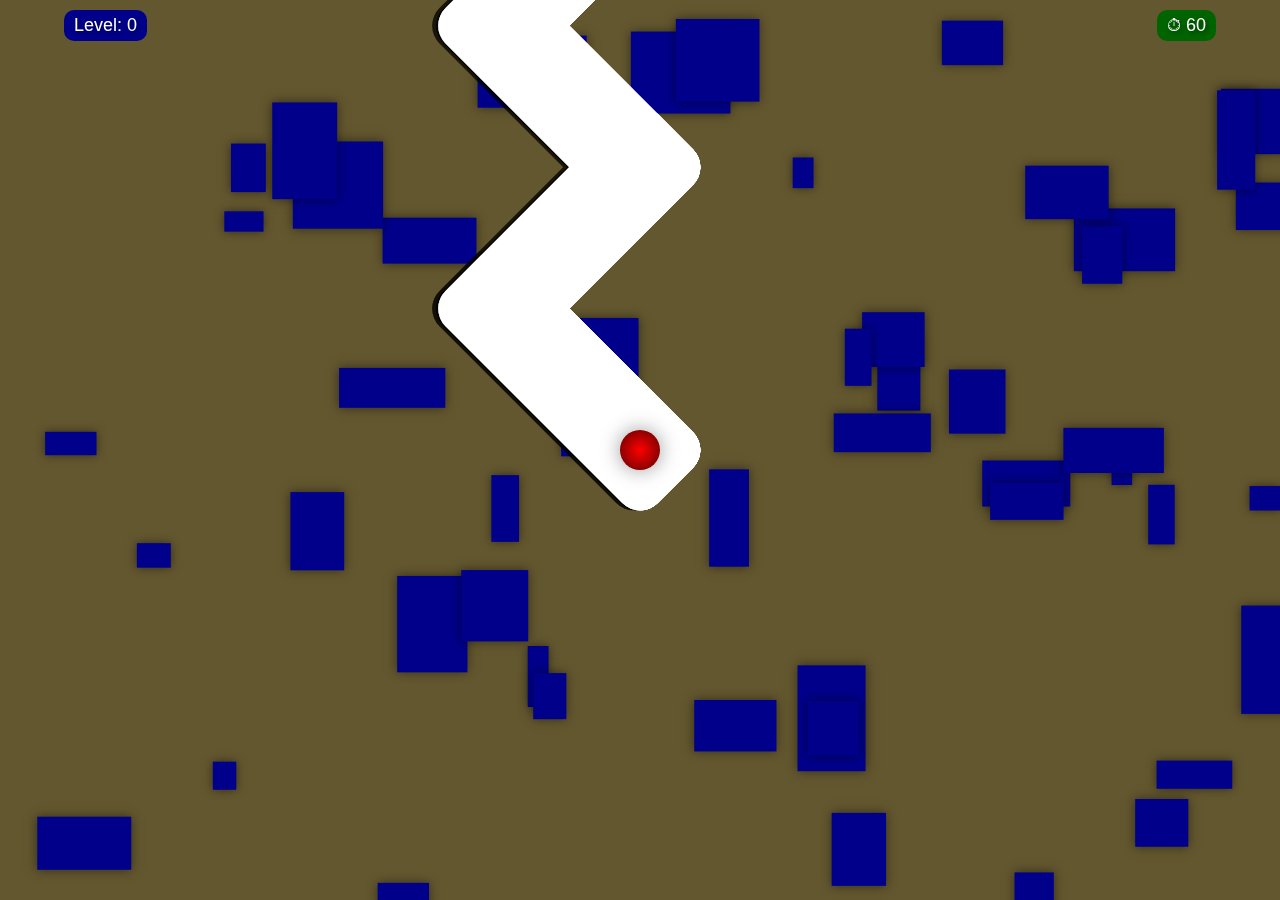
==== index.html @ 9e82f1b6 "My humble version" ====
<!DOCTYPE html>
<html>
   <head>
      <title>ZigZag Game</title>
      <meta http-equiv="Content-Type" content="text/html; charset=utf-8"/>
      <meta name="viewport" content="width=device-width, height=device-height, initial-scale=1, shrink-to-fit=yes, user-scalable=no">
      <link rel="stylesheet" type="text/css" href="style.css">

      <script src="rectangle.js"></script>
      <script src="player.js"></script>
      <script src="track.js"></script>
      <script src="background.js"></script>
      <script src="bonus.js"></script>
      <script src="util.js"></script>
      <script src="particles.js"></script>
   </head>
   <body style="margin: 0px; overflow: hidden">
      <canvas id="bckCanvas"></canvas>
      <canvas id="myCanvas"></canvas>

      <div id="score"></div>
      <div id="timeLeft"></div>
      <div id="startMessage"></div>
      <div id="gameOver">
         <p id="gameOverMessage"></p>
        <button id="restartButton" onclick="restartGame()"></button>
      </div>

      <script>
         // consts
         const shortSide = 100;
         const maxShort = 125;
         const minShort = 75;
         const longSide = 300;
         const maxLong = 550;
         const minLong = 200;
         const N = 10;
         const x = 0;
         const y = 0;
         const timeLeft = 60; // 60 seconds
         const score = 0;
         const speed = 2;
         const direction = 'right';
         const roundness = 25;

         let isGameStarted = false;
         let isGameOver = false;
         let isPlayerDying = false;
         let countDownStartGame = 3;
         let countdown;
         let createBonusInterval;
         let currentLevel = 0;

         // background
         const bckCanvas = document.getElementById('bckCanvas');
         const bckCtx = bckCanvas.getContext('2d');
         bckCanvas.width = window.innerWidth;
         bckCanvas.height = window.innerHeight;

         // create background
         const background = new Background(currentLevel);
         background.updatePattern(bckCtx, speed);

         // foreground
         const myCanvas = document.getElementById('myCanvas');
         const ctx = myCanvas.getContext('2d');
         myCanvas.width = window.innerWidth;
         myCanvas.height = window.innerHeight;
         
         // track
         let track = new Track(x, y , N, shortSide, longSide, minLong, maxLong, minShort, maxShort, roundness);

         // player
         const player = new Player(
            shortSide / 2,
            shortSide / 2,
            shortSide * 0.2,
            speed,
            direction,
            timeLeft,
            score
         );

         // bonus
         let bonus = new Bonus(myCanvas.width, myCanvas.height, shortSide / 2);
         
         // click management
         myCanvas.addEventListener('pointerdown', () => {
            if (!isPlayerDying && isGameStarted)
               player.changeDirection();
         });

         // score display
         const scoreDisplay = document.getElementById('score');
         scoreDisplay.textContent = 'Level: 0';
   
         // timeLeft display
         const timeLeftDisplay = document.getElementById('timeLeft');
         timeLeftDisplay.textContent = ' ⏱ ' + player.timeLeft;

         // start message
         const startMessageDisplay = document.getElementById('startMessage');
         startMessageDisplay.style.display = 'none';

         function startMessage(numCountDown, msg) {
            msg.style.display = 'block';
            msg.innerText = 'Tap to change direction.' + '\n\n' + numCountDown;
         }

         // game over message
         const gameOverDisplay = document.getElementById('gameOver');
         const gameOverMessageDisplay = document.getElementById('gameOverMessage');
         const restartButtonDisplay = document.getElementById('restartButton');

         // animate game
         function animate() {
            // clear canvas
            ctx.clearRect(0, 0, myCanvas.width, myCanvas.height);

            player.move();
            track.adjustFor(player);
            
            ctx.save();
               track.rotate(ctx);
               track.draw(ctx);
               bonus.draw(ctx);
               player.draw(ctx);

               // player collided
               if (!track.contains(player) || !player.isValidtimeLeft(player) || isPlayerDying) {
                  clearInterval(countdown);
                  clearInterval(createBonusInterval);
                  isPlayerDying = true;
                  player.die(player);
                  if(isPlayerDying == false)
                     gameOver();
               }
            ctx.restore();

            // add score
            player.addScore(player);
            scoreDisplay.textContent = 'Level: ' + player.score;

            // timeLeft
            timeLeftDisplay.textContent = ' ⏱ ' + player.timeLeft;

            // Update and draw background
            background.updatePattern(bckCtx, player.speed);
            
            // request frame
            if (isGameStarted)
               requestAnimationFrame(animate);
         }

         function gameOver() {
            gameOverDisplay.style.display = 'block';
            gameOverMessageDisplay.innerText = 'Game Over';
            restartButtonDisplay.innerText = 'Restart';
            background.active = false;
            restartButtonDisplay.onclick = () => {
               restartGame();
            };
         }

         function restartGame() {
            gameOverDisplay.style.display = 'none';
            
            //reset background
            background.level = 0;
            bckCtx.fillRect(0, 0, this.width, this.height);
            background.active = true;
            background.items = [];
            background.updatePattern(bckCtx, player.speed);
            
            scoreDisplay.textContent = 'Level: ' + player.score;

            // reset player
            player.x = shortSide / 2;
            player.y = shortSide / 2;
            player.radius = shortSide * 0.2;
            player.direction = direction;
            player.speed = speed;
            player.timeLeft = timeLeft;
            player.score = background.level;
            player.particles = [];

            // reset bonus
            bonus = undefined;
            bonus = new Bonus(myCanvas.width, myCanvas.height, shortSide / 2);

            // reset track
            track = undefined;
            track = new Track(x, y , N, shortSide, longSide, minLong, maxLong, minShort, maxShort, roundness);

            //reset vars
            countDownStartGame = 3;

            // reset canvas
            ctx.clearRect(0, 0, myCanvas.width, myCanvas.height);

            // start
            startGame();
         }

         // start game
         function startGame() {
            // game started
            isGameOver = false;
            isPlayerDying = false;

            // hide
            gameOverDisplay.style.display = 'none';

            // show track and player
            ctx.save();
               track.rotate(ctx);
               track.draw(ctx); 
               player.draw(ctx);
            ctx.restore();
            // start message countdown
            const timer = setInterval(function() {
               startMessage(countDownStartGame, startMessageDisplay);
               if (countDownStartGame <= 0) {
                  clearInterval(timer);
                  startMessageDisplay.style.display = 'none';
               }
               countDownStartGame--;
            }, 1000);

            // starts the clicks
            setTimeout(()=> {
               // player timeout countdown
               countdown = setInterval(function() {
                     player.timeLeft --;
                     }, 1000);

               // generate a bonus every 10 sec
               createBonusInterval = setInterval(function() {
                  bonus.generateItem(bonus);
               }, 10000);

               // starts
               isGameStarted = true;
               animate();  
            }, 4000);
         }

         // start the game
         startGame();
      </script>
   </body>
</html>
---- style.css ----
body {
    font-family: 'Varela Round', sans-serif;
}

canvas {
    position: absolute;
    top: 0;
    left: 0;
}

#score {
    position: absolute;
    top: 10px;
    color: white;
    font-size: 18px;
    text-shadow: 2px 2px 4px rgba(0,0,0,0.5);
    left: 5%;
    text-align: center;
    background-color: darkblue;
    padding: 5px 10px;
    border-radius: 10px;
}

#timeLeft {
    position: absolute;
    top: 10px;
    color: white;
    font-size: 18px;
    text-shadow: 2px 2px 4px rgba(0,0,0,0.5);
    right: 5%;
    text-align: center;
    background-color: darkgreen;
    padding: 5px 10px;
    border-radius: 10px;
}

#startMessage, #gameOver {
    position: absolute;
    top: 40%;
    left: 50%;
    width: 100%;
    color: white;
    font-size: 42px;
    text-shadow: 2px 2px 4px rgba(0,0,0,0.5);
    transform: translate(-50%, 0%);
    text-align: center;
    background-color: rgba(0,0,0,0.5);
    padding: 20px 10px;
    border-radius: 10px;
}

#restartButton {
    margin: 10px auto;
    padding: 15px 30px;
    font-size: 20px;
    font-family: 'beachday', Arial, Helvetica, sans-serif;
    background-color: blue;
    color: white;
    border: none;
    border-radius: 10px;
    cursor: pointer;
    transition: background-color 0.3s ease;
}
#restartButton:hover {
    background-color: darkblue;
    transform: scale(1.05);
}
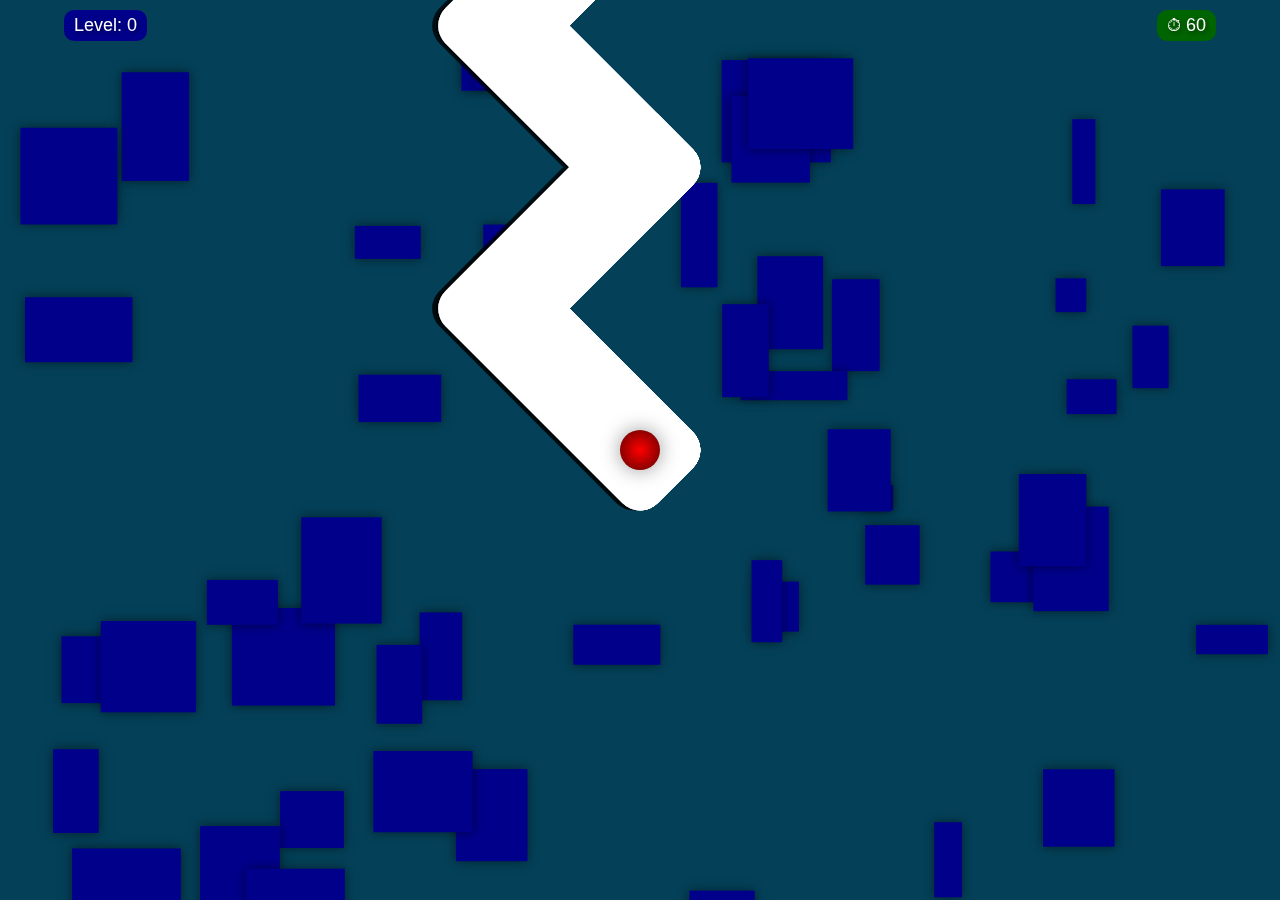
==== commit c244f89b: "bug fix" ====
--- a/index.html
+++ b/index.html
@@ -58,7 +58,7 @@
          bckCanvas.height = window.innerHeight;
 
          // create background
-         const background = new Background(currentLevel);
+         let background = new Background(currentLevel);
          background.updatePattern(bckCtx, speed);
 
          // foreground
@@ -71,7 +71,7 @@
          let track = new Track(x, y , N, shortSide, longSide, minLong, maxLong, minShort, maxShort, roundness);
 
          // player
-         const player = new Player(
+         let player = new Player(
             shortSide / 2,
             shortSide / 2,
             shortSide * 0.2,
@@ -166,23 +166,15 @@
             gameOverDisplay.style.display = 'none';
             
             //reset background
-            background.level = 0;
-            bckCtx.fillRect(0, 0, this.width, this.height);
-            background.active = true;
-            background.items = [];
-            background.updatePattern(bckCtx, player.speed);
+            background = undefined;
+            background = new Background(currentLevel);
+            background.updatePattern(bckCtx, speed);
             
             scoreDisplay.textContent = 'Level: ' + player.score;
 
             // reset player
-            player.x = shortSide / 2;
-            player.y = shortSide / 2;
-            player.radius = shortSide * 0.2;
-            player.direction = direction;
-            player.speed = speed;
-            player.timeLeft = timeLeft;
-            player.score = background.level;
-            player.particles = [];
+            player = undefined;
+            player = new Player(shortSide / 2, shortSide / 2, shortSide * 0.2, speed, direction, timeLeft, score);
 
             // reset bonus
             bonus = undefined;
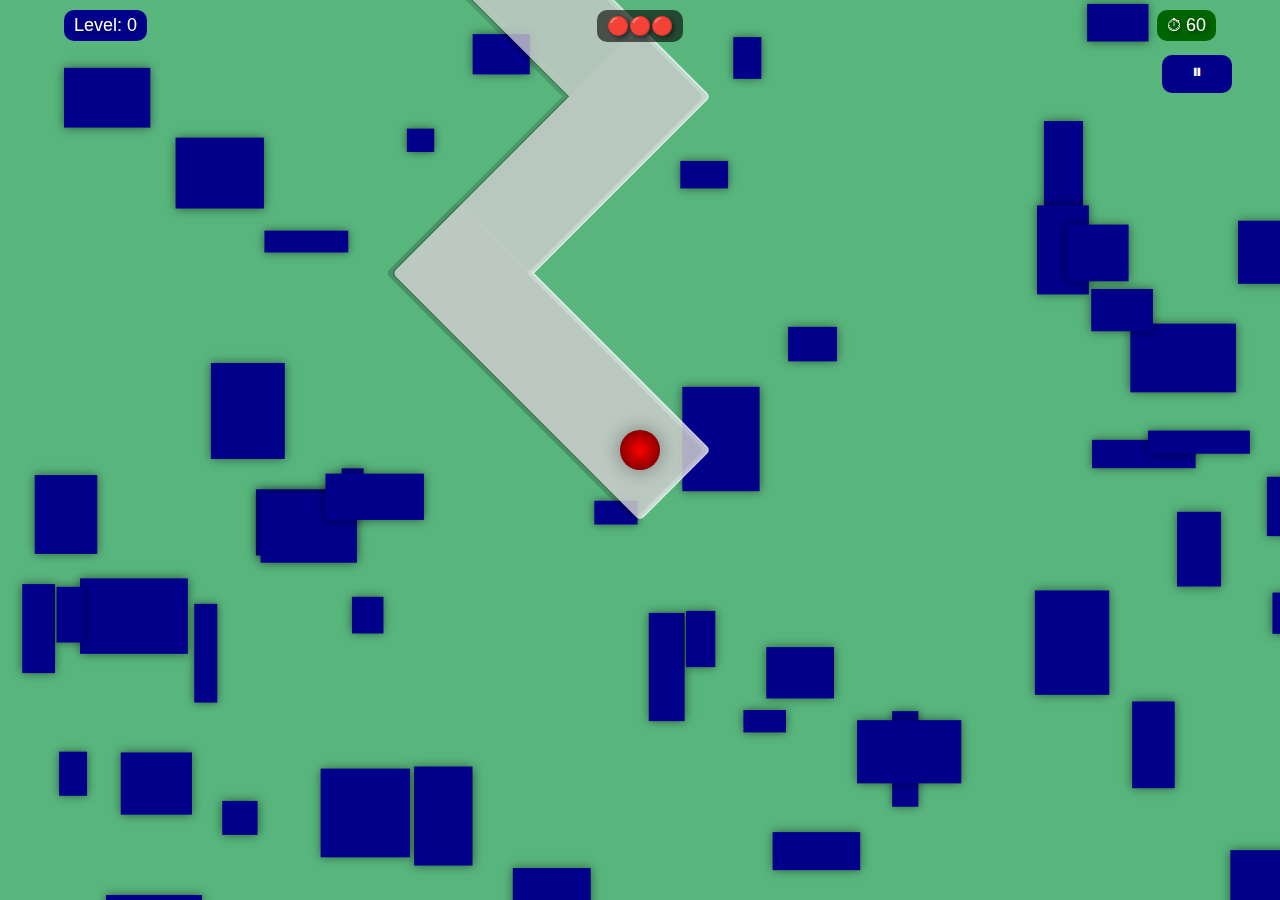
==== commit e4b3327a: "add lifes, bug fixes" ====
--- a/index.html
+++ b/index.html
@@ -15,84 +15,119 @@
       <script src="particles.js"></script>
    </head>
    <body style="margin: 0px; overflow: hidden">
-      <canvas id="bckCanvas"></canvas>
-      <canvas id="myCanvas"></canvas>
+      <canvas id="backgroundCanvas"></canvas>
+      <canvas id="foregroundCanvas"></canvas>
+      <canvas id="patternCanvas"></canvas>
 
       <div id="score"></div>
       <div id="timeLeft"></div>
       <div id="startMessage"></div>
       <div id="gameOver">
          <p id="gameOverMessage"></p>
-        <button id="restartButton" onclick="restartGame()"></button>
+         <button id="restartButton" onclick="restartGame()"></button>
+      </div>
+      <div id="lives"></div>
+      <div id="pause">
+         <button id="pauseButton" onclick="pauseGame()"></button>
       </div>
 
       <script>
          // consts
-         const shortSide = 100;
-         const maxShort = 125;
-         const minShort = 75;
-         const longSide = 300;
-         const maxLong = 550;
-         const minLong = 200;
-         const N = 10;
-         const x = 0;
-         const y = 0;
-         const timeLeft = 60; // 60 seconds
-         const score = 0;
-         const speed = 2;
-         const direction = 'right';
-         const roundness = 25;
+         const SHORTSIDE = 100;
+         const MAXSHORT = 120;
+         const MINSHORT = 80;
+         const LONGSIDE = 350;
+         const MAXLONG = 600;
+         const MINLONG = 250;
+         const TOTRECTANGLES = 10;
+         const INITPOSIX = 0;
+         const INITPOSIY = 0;
+         const INITIALTIME = 60; // 60 seconds
+         const INITIALSCORE = 0;
+         const INITIALSPEED = 2;
+         const INITIALDIRECTION = 'right';
+         const TRACKROUNDNESS = 5;
+         const LIFE = '🔴';
+         const INITIAL_LIFES = 3;
 
          let isGameStarted = false;
+         let isGamePaused = false;
          let isGameOver = false;
          let isPlayerDying = false;
-         let countDownStartGame = 3;
+         let countDownToStartGame = 3;
          let countdown;
          let createBonusInterval;
+         let createBonusLiveInterval;
          let currentLevel = 0;
 
+         // patterns
+         const patternCanvas = document.getElementById("patternCanvas");
+         const patternContext = patternCanvas.getContext("2d");
+
          // background
-         const bckCanvas = document.getElementById('bckCanvas');
-         const bckCtx = bckCanvas.getContext('2d');
-         bckCanvas.width = window.innerWidth;
-         bckCanvas.height = window.innerHeight;
-
-         // create background
+         const backgroundCanvas = document.getElementById('backgroundCanvas');
+         const bckCtx = backgroundCanvas.getContext('2d');
+         backgroundCanvas.width = window.innerWidth;
+         backgroundCanvas.height = window.innerHeight;
+
+         // foreground
+         const foregroundCanvas = document.getElementById('foregroundCanvas');
+         const ctx = foregroundCanvas.getContext('2d');
+         foregroundCanvas.width = window.innerWidth;
+         foregroundCanvas.height = window.innerHeight;
+
+         // objects
+         // background
          let background = new Background(currentLevel);
-         background.updatePattern(bckCtx, speed);
-
-         // foreground
-         const myCanvas = document.getElementById('myCanvas');
-         const ctx = myCanvas.getContext('2d');
-         myCanvas.width = window.innerWidth;
-         myCanvas.height = window.innerHeight;
-         
+
          // track
-         let track = new Track(x, y , N, shortSide, longSide, minLong, maxLong, minShort, maxShort, roundness);
+         let track = new Track(
+            INITPOSIX, 
+            INITPOSIY , 
+            TOTRECTANGLES, 
+            SHORTSIDE, 
+            LONGSIDE, 
+            MINLONG, 
+            MAXLONG, 
+            MINSHORT, 
+            MAXSHORT, 
+            TRACKROUNDNESS);
 
          // player
          let player = new Player(
-            shortSide / 2,
-            shortSide / 2,
-            shortSide * 0.2,
-            speed,
-            direction,
-            timeLeft,
-            score
+            SHORTSIDE / 2,
+            SHORTSIDE / 2,
+            SHORTSIDE * 0.2,
+            INITIALSPEED,
+            INITIALDIRECTION,
+            INITIALTIME,
+            INITIALSCORE,
+            INITIAL_LIFES,
          );
 
          // bonus
-         let bonus = new Bonus(myCanvas.width, myCanvas.height, shortSide / 2);
-         
+         let bonus = new Bonus(
+            foregroundCanvas.width, 
+            foregroundCanvas.height, 
+            SHORTSIDE / 2
+         );
+
+         // background
+         background.updatePattern(bckCtx);
+
          // click management
-         myCanvas.addEventListener('pointerdown', () => {
-            if (!isPlayerDying && isGameStarted)
+         foregroundCanvas.addEventListener('pointerdown', () => {
+            if (!isPlayerDying && isGameStarted && !isGamePaused)
                player.changeDirection();
          });
 
          // score display
          const scoreDisplay = document.getElementById('score');
          scoreDisplay.textContent = 'Level: 0';
+
+         // player lives
+         const livesDisplay = document.getElementById('lives');
+         livesDisplay.textContent = LIFE.repeat(player.lives);
    
          // timeLeft display
          const timeLeftDisplay = document.getElementById('timeLeft');
@@ -107,18 +142,79 @@
             msg.innerText = 'Tap to change direction.' + '\n\n' + numCountDown;
          }
 
+         function startMessageTimer() {
+            // start message countdown
+            const timer = setInterval(function() {
+               startMessage(countDownToStartGame, startMessageDisplay);
+               if (countDownToStartGame <= 0) {
+                  clearInterval(timer);
+                  startMessageDisplay.style.display = 'none';
+               }
+               countDownToStartGame--;
+            }, 1000);
+         }
+
          // game over message
          const gameOverDisplay = document.getElementById('gameOver');
          const gameOverMessageDisplay = document.getElementById('gameOverMessage');
          const restartButtonDisplay = document.getElementById('restartButton');
 
+         // pause
+         const pauseGameButton = document.getElementById('pauseButton');
+         pauseGameButton.textContent = '⏸︎';
+
+         function pauseGame() {
+            if (!isPlayerDying && isGameStarted) {
+               if (isGamePaused) {
+                  isGamePaused = false;
+                  pauseGameButton.textContent = '⏸︎';
+                  startTimers();
+                  animate();
+               }
+               else {
+                  isGamePaused = true;
+                  pauseGameButton.textContent = '⏵︎';
+                  stopTimers();
+               }
+            }
+         }
+
+         // start timers
+         function startTimers() {
+            // player timeout countdown
+            countdown = setInterval(function() {
+               player.timeLeft --;
+            }, 1000);
+
+            // generate a bonus every 10 sec
+            createBonusInterval = setInterval(function() {
+               bonus.generateItem(bonus, 0);
+            }, 10000);
+            
+            // generate a live every 20 sec to 60 seg
+            const randTime = Math.floor(Math.random() * (6 - 2 + 1)) + 2;
+            createBonusLiveInterval = setInterval(function() {
+               bonus.generateItem(bonus, 1);
+            }, randTime * 10000);
+         }
+
+         // stop timers
+         function stopTimers() {
+            clearInterval(countdown);
+            clearInterval(createBonusInterval);
+            clearInterval(createBonusLiveInterval);
+         }
+
+
+
+         ////////////////////////////////////////////////////////////////////////////////////////////////////////////////
          // animate game
          function animate() {
             // clear canvas
-            ctx.clearRect(0, 0, myCanvas.width, myCanvas.height);
+            ctx.clearRect(0, 0, foregroundCanvas.width, foregroundCanvas.height);
 
             player.move();
-            track.adjustFor(player);
+            track.adjust();
             
             ctx.save();
                track.rotate(ctx);
@@ -127,31 +223,46 @@
                player.draw(ctx);
 
                // player collided
-               if (!track.contains(player) || !player.isValidtimeLeft(player) || isPlayerDying) {
-                  clearInterval(countdown);
-                  clearInterval(createBonusInterval);
+               if (!track.contains(player) || !player.isValidtimeLeft() || isPlayerDying) {
+                  stopTimers();
                   isPlayerDying = true;
-                  player.die(player);
-                  if(isPlayerDying == false)
-                     gameOver();
+                  player.die();
+                  if(isPlayerDying == false) {
+                     if (player.lives == 0) {
+                        gameOver();
+                     }
+                     else {
+                        player.removeLive();
+                        restoreGame();
+                     }
+                  }
                }
             ctx.restore();
 
             // add score
-            player.addScore(player);
+            player.addScore();
             scoreDisplay.textContent = 'Level: ' + player.score;
+
+            // player lives
+            if (player.lives > 0)
+               livesDisplay.textContent = LIFE.repeat(player.lives);
+            else
+               livesDisplay.textContent = '-';
 
             // timeLeft
             timeLeftDisplay.textContent = ' ⏱ ' + player.timeLeft;
 
             // Update and draw background
-            background.updatePattern(bckCtx, player.speed);
+            background.updatePattern(bckCtx);
             
             // request frame
-            if (isGameStarted)
+            if (isGameStarted && !isGamePaused)
                requestAnimationFrame(animate);
          }
 
+         ///////////////////////////////////////////////////////////////////////////////////////////////////
+         
+         // game over
          function gameOver() {
             gameOverDisplay.style.display = 'block';
             gameOverMessageDisplay.innerText = 'Game Over';
@@ -162,33 +273,119 @@
             };
          }
 
+         // restore game, after player die
+         function restoreGame() {
+            background.active = false;
+            isGameStarted = false;
+            isGameOver = false;
+            isPlayerDying = false;
+
+            // reset player position
+            player.speed = INITIALSPEED;
+            if (player.direction == 'right') {
+               player.velocityX = INITIALSPEED;
+               player.velocityY = 0;
+               player.targetVelocityX = INITIALSPEED;
+               player.targetVelocityY = 0;
+            }
+            else {
+               player.velocityX = 0;
+               player.velocityY = INITIALSPEED;
+               player.targetVelocityX = 0;
+               player.targetVelocityY = INITIALSPEED;
+            }
+
+            player.radius = SHORTSIDE * 0.2,
+            player.draw(ctx);
+
+            //reset vars
+            countDownToStartGame = 3;
+
+            // restore time
+            if (player.timeLeft <= 0) {
+               player.timeLeft = INITIALTIME;
+            }
+
+            // countdown
+            startMessageTimer();
+
+            setTimeout(()=> {
+               // timers
+               startTimers();
+
+               // starts
+               isGameStarted = true;
+               animate();
+            }, 4000);
+         }
+
+         // restart game after game over
          function restartGame() {
+            // hide game over
             gameOverDisplay.style.display = 'none';
             
+            //reset vars
+            countDownToStartGame = 3;
+
+            // lives
+            livesDisplay.textContent = LIFE.repeat(player.lives);
+
             //reset background
             background = undefined;
             background = new Background(currentLevel);
-            background.updatePattern(bckCtx, speed);
-            
+            background.updatePattern(bckCtx, INITIALSPEED);
+
             scoreDisplay.textContent = 'Level: ' + player.score;
 
             // reset player
             player = undefined;
-            player = new Player(shortSide / 2, shortSide / 2, shortSide * 0.2, speed, direction, timeLeft, score);
+            player = new Player(
+               SHORTSIDE / 2,
+               SHORTSIDE / 2,
+               SHORTSIDE * 0.2,
+               INITIALSPEED,
+               INITIALDIRECTION,
+               INITIALTIME,
+               INITIALSCORE,
+               INITIAL_LIFES,
+            );
 
             // reset bonus
             bonus = undefined;
-            bonus = new Bonus(myCanvas.width, myCanvas.height, shortSide / 2);
+            bonus = new Bonus(
+               foregroundCanvas.width, 
+               foregroundCanvas.height, 
+               SHORTSIDE / 2
+            );
 
             // reset track
             track = undefined;
-            track = new Track(x, y , N, shortSide, longSide, minLong, maxLong, minShort, maxShort, roundness);
-
-            //reset vars
-            countDownStartGame = 3;
+            track = new Track(
+               INITPOSIX, 
+               INITPOSIY, 
+               TOTRECTANGLES, 
+               SHORTSIDE, 
+               LONGSIDE, 
+               MINLONG, 
+               MAXLONG, 
+               MINSHORT, 
+               MAXSHORT, 
+               TRACKROUNDNESS);
 
             // reset canvas
-            ctx.clearRect(0, 0, myCanvas.width, myCanvas.height);
+            ctx.clearRect(0, 0, foregroundCanvas.width, foregroundCanvas.height);
+
+            // reset score
+            scoreDisplay.textContent = 'Level: ' + player.score;
+
+            // reset lives
+            if (player.lives > 0)
+               livesDisplay.textContent = LIFE.repeat(player.lives);
+            else
+               livesDisplay.textContent = '-';
+
+            // reset time
+            timeLeftDisplay.textContent = ' ⏱ ' + player.timeLeft;
 
             // start
             startGame();
@@ -209,27 +406,13 @@
                track.draw(ctx); 
                player.draw(ctx);
             ctx.restore();
-            // start message countdown
-            const timer = setInterval(function() {
-               startMessage(countDownStartGame, startMessageDisplay);
-               if (countDownStartGame <= 0) {
-                  clearInterval(timer);
-                  startMessageDisplay.style.display = 'none';
-               }
-               countDownStartGame--;
-            }, 1000);
-
-            // starts the clicks
+
+            // countdown
+            startMessageTimer();
+
             setTimeout(()=> {
-               // player timeout countdown
-               countdown = setInterval(function() {
-                     player.timeLeft --;
-                     }, 1000);
-
-               // generate a bonus every 10 sec
-               createBonusInterval = setInterval(function() {
-                  bonus.generateItem(bonus);
-               }, 10000);
+               // timers
+               startTimers();
 
                // starts
                isGameStarted = true;
@@ -237,7 +420,7 @@
             }, 4000);
          }
 
-         // start the game
+         // init game
          startGame();
       </script>
    </body>
--- a/style.css
+++ b/style.css
@@ -34,6 +34,20 @@
     border-radius: 10px;
 }
 
+#lives {
+    position: absolute;
+    top: 10px;
+    color: white;
+    font-size: 18px;
+    text-shadow: 2px 2px 4px rgba(0,0,0,0.5);
+    left: 50%;
+    transform: translate(-50%, 0%);
+    text-align: center;
+    background-color: rgba(0,0,0,0.6);
+    padding: 5px 10px;
+    border-radius: 10px;
+}
+
 #startMessage, #gameOver {
     position: absolute;
     top: 40%;
@@ -53,8 +67,8 @@
     margin: 10px auto;
     padding: 15px 30px;
     font-size: 20px;
-    font-family: 'beachday', Arial, Helvetica, sans-serif;
-    background-color: blue;
+    font-family: Arial, Helvetica, sans-serif;
+    background-color: darkblue;
     color: white;
     border: none;
     border-radius: 10px;
@@ -62,6 +76,35 @@
     transition: background-color 0.3s ease;
 }
 #restartButton:hover {
+    background-color: blue;
+    transform: scale(1.05);
+}
+
+#pause {
+    position: absolute;
+    top: 50px;
+    color: white;
+    font-size: 18px;
+    text-shadow: 2px 2px 4px rgba(0,0,0,0.5);
+    right: 3%;
+    text-align: center;
+    padding: 5px 10px;
+    border-radius: 10px;
+}
+
+#pauseButton {
+    margin: 0px auto;
+    padding: 5px 30px 10px;
+    font-size: 20px;
+    font-family: Arial, Helvetica, sans-serif;
     background-color: darkblue;
+    color: white;
+    border: none;
+    border-radius: 10px;
+    cursor: pointer;
+    transition: background-color 0.3s ease;
+}
+#pauseButton:hover {
+    background-color: blue;
     transform: scale(1.05);
 }